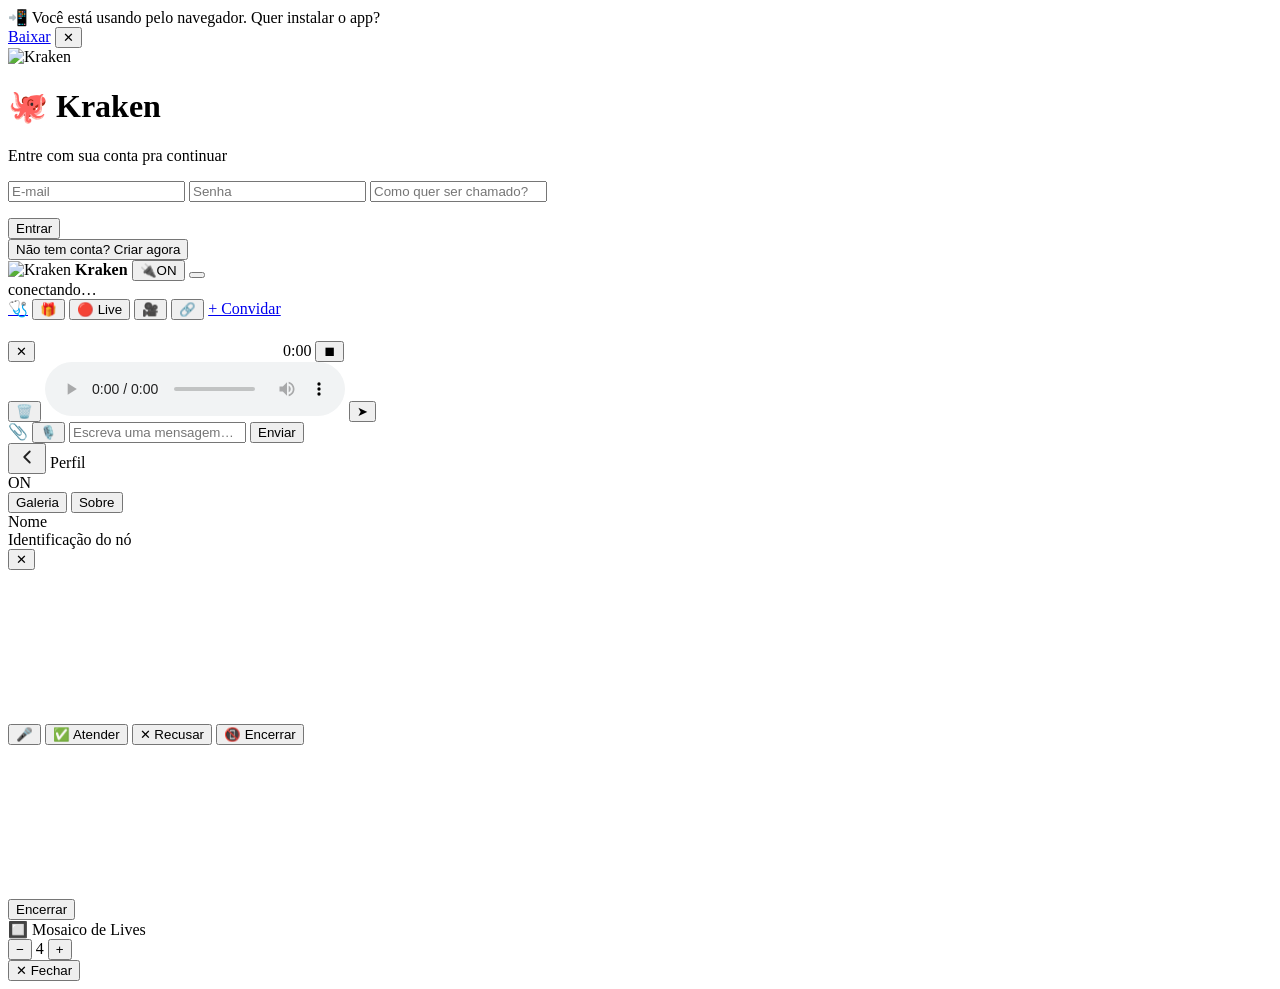
==== app/src/main/python/templates/index.html @ 21264c76 "security: restaura protecao KRAKEN_API_KEY nas rotas de escrita (tinha sumido do codigo) Avaliacao d" ====
<!doctype html>
<html lang="pt-BR">
<head>
<meta charset="utf-8">
<meta name="viewport" content="width=device-width, initial-scale=1, viewport-fit=cover">
<title>Kraken</title>
<meta name="theme-color" content="#ffffff">
<meta name="kraken-key" content="">
<link rel="manifest" href="/manifest.json">
<link rel="icon" href="/static/icons/kraken.png">
<link rel="apple-touch-icon" href="/static/icons/kraken.png">
<link rel="stylesheet" href="/static/style.css">
</head>
<body>

<div id="app-banner" class="app-banner hidden">
  <span class="app-banner-text">📲 Você está usando pelo navegador. Quer instalar o app?</span>
  <div class="app-banner-actions">
    <a id="app-banner-download" class="app-banner-btn" href="#" target="_blank" rel="noopener">Baixar</a>
    <button type="button" id="app-banner-dismiss" class="app-banner-dismiss" title="Continuar no navegador">✕</button>
  </div>
</div>

<div id="name-screen" class="screen login-screen">
  <div class="login-hero">
    <img src="/static/icons/kraken-hero.jpg" alt="Kraken">
    <div class="login-fade"></div>
  </div>
  <div class="login-content">
    <h1>🐙 <span class="login-roxo">Kraken</span></h1>
    <p class="login-tagline" id="login-tagline">Entre com sua conta pra continuar</p>

    <form id="login-form" class="login-form">
      <input type="email" id="login-email" placeholder="E-mail" autocomplete="email" required>
      <input type="password" id="login-password" placeholder="Senha" autocomplete="current-password" required>
      <input type="text" id="login-name" maxlength="24" placeholder="Como quer ser chamado?" class="hidden">
      <p class="login-error hidden" id="login-error"></p>
      <button type="submit" id="login-submit" class="login-btn">Entrar</button>
    </form>

    <button type="button" id="login-toggle-mode" class="login-toggle">Não tem conta? Criar agora</button>
  </div>
</div>

<div id="chat-screen" class="screen hidden">
  <header class="topbar">
    <div class="brand">
      <img src="/static/icons/kraken.png" width="30" height="30" alt="Kraken">
      <span class="brand-text"><b class="roxo">Kraken</b></span>
      <button type="button" id="mode-toggle" class="mode-toggle on" title="Modo online/offline">
        <span class="plug">🔌</span><span id="mode-toggle-text">ON</span>
      </button>
      <button type="button" id="btn-avatar" class="avatar-btn" title="Perfil"></button>
    </div>
    <div class="status" id="status">
      <span class="dot" id="status-dot"></span>
      <span id="status-text">conectando…</span>
    </div>
    <div class="topbar-actions">
      <a href="/debug" class="btn amarelo small" title="Diagnóstico">🩺</a>
      <button type="button" id="btn-gift" class="btn amarelo small" title="Presentear com Exaguinon (teste)" data-mode-only="on">🎁</button>
      <button type="button" id="btn-broadcast" class="btn vermelho small" title="Live" data-mode-only="on">🔴 Live</button>
      <button type="button" id="btn-call" class="btn roxo small" title="Chamada de vídeo" data-mode-only="on">🎥</button>
      <button type="button" id="btn-group-invite" class="btn amarelo small hidden" title="Convite deste grupo">🔗</button>
      <a href="/join" target="_blank" class="btn roxo small">+ Convidar</a>
    </div>
  </header>

  <nav id="tabs" class="tabs"></nav>

  <main id="messages"></main>

  <div id="record-bar" class="record-bar hidden">
    <button type="button" id="record-cancel" class="record-icon-btn" title="Cancelar">✕</button>
    <canvas id="record-wave" width="240" height="36"></canvas>
    <span id="record-timer">0:00</span>
    <button type="button" id="record-stop" class="record-icon-btn stop" title="Parar">⏹</button>
  </div>

  <div id="preview-bar" class="record-bar hidden">
    <button type="button" id="preview-cancel" class="record-icon-btn" title="Descartar">🗑️</button>
    <audio id="preview-audio" controls></audio>
    <button type="button" id="preview-send" class="record-icon-btn send" title="Enviar áudio">➤</button>
  </div>

  <form id="send-form" class="composer">
    <label class="attach-btn amarelo" for="file-input">📎</label>
    <input type="file" id="file-input" hidden>
    <button type="button" id="record-btn" class="attach-btn roxo" title="Gravar áudio">🎙️</button>
    <input type="file" id="audio-capture-input" accept="audio/*" capture hidden>
    <input type="text" id="text-input" placeholder="Escreva uma mensagem…" autocomplete="off">
    <button type="submit" class="btn verde send-btn">Enviar</button>
  </form>
</div>

<div id="modal-overlay" class="modal-overlay hidden">
  <div class="modal" id="modal-content"></div>
</div>

<div id="profile-screen" class="profile-screen hidden">
  <header class="profile-topbar">
    <button type="button" id="profile-back" class="icon-btn" title="Voltar">
      <svg width="22" height="22" viewBox="0 0 24 24" fill="none" stroke="#222" stroke-width="2" stroke-linecap="round" stroke-linejoin="round"><polyline points="15 18 9 12 15 6"></polyline></svg>
    </button>
    <span class="profile-topbar-title">Perfil</span>
  </header>

  <div class="profile-header">
    <div id="profile-avatar-big" class="avatar-big"></div>
    <div class="profile-name-row">
      <span id="profile-name" class="profile-name"></span>
      <span id="profile-mode-badge" class="profile-mode-badge on">
        <span class="dot"></span><span id="profile-mode-badge-text">ON</span>
      </span>
    </div>
    <div id="profile-stats" class="profile-stats"></div>
  </div>

  <div class="profile-tabs">
    <button type="button" class="profile-tab active" data-tab="galeria">Galeria</button>
    <button type="button" class="profile-tab" data-tab="sobre">Sobre</button>
  </div>

  <div id="profile-tab-galeria" class="profile-tab-panel">
    <div id="gallery-grid" class="gallery-grid"></div>
  </div>

  <div id="profile-tab-sobre" class="profile-tab-panel hidden">
    <div class="profile-about">
      <div class="profile-about-row"><span>Nome</span><b id="about-name"></b></div>
      <div class="profile-about-row"><span>Identificação do nó</span><b id="about-node-id" class="mono"></b></div>
    </div>
  </div>
</div>

<div id="media-viewer" class="media-viewer hidden">
  <button type="button" id="media-viewer-close" class="media-viewer-close">✕</button>
  <div id="media-viewer-content" class="media-viewer-content"></div>
</div>

<div id="call-screen" class="call-screen hidden">
  <video id="call-remote-video" class="call-remote-video" autoplay playsinline></video>
  <video id="call-local-video" class="call-local-video" autoplay playsinline muted></video>
  <div class="call-status" id="call-status-text"></div>
  <div class="call-controls">
    <button type="button" id="call-mute-btn" class="call-btn call-mute hidden" title="Mutar/desmutar microfone">🎤</button>
    <button type="button" id="call-accept-btn" class="call-btn call-accept hidden">✅ Atender</button>
    <button type="button" id="call-reject-btn" class="call-btn call-reject hidden">✕ Recusar</button>
    <button type="button" id="call-hangup-btn" class="call-btn call-hangup hidden">📵 Encerrar</button>
  </div>
</div>

<div id="live-screen" class="live-screen hidden">
  <video id="live-video" class="live-video" autoplay playsinline></video>
  <div class="live-status" id="live-status-text"></div>
  <div class="call-controls">
    <button type="button" id="live-stop-btn" class="call-btn call-hangup hidden">Encerrar</button>
  </div>
</div>

<!-- Mosaico de Lives (2026-09-07, pedido do Gilcimar) - assistir várias
     transmissões ao vivo ao mesmo tempo, tipo parede de câmeras de
     segurança. Cada quadrado é uma assinatura Janus independente. -->
<div id="mosaic-screen" class="mosaic-screen hidden">
  <div class="mosaic-header">
    <span>🔲 Mosaico de Lives</span>
    <div class="mosaic-size-picker">
      <button type="button" id="mosaic-size-minus" class="btn roxo small">−</button>
      <span id="mosaic-size-label">4</span>
      <button type="button" id="mosaic-size-plus" class="btn roxo small">+</button>
    </div>
    <button type="button" id="mosaic-close-btn" class="btn vermelho small">✕ Fechar</button>
  </div>
  <div id="mosaic-grid" class="mosaic-grid"></div>
</div>

<script src="/static/mode.js"></script>
<script src="/static/socket.io.min.js"></script>
<script src="/static/janus.js"></script>
<script src="/static/app.js"></script>
</body>
</html>
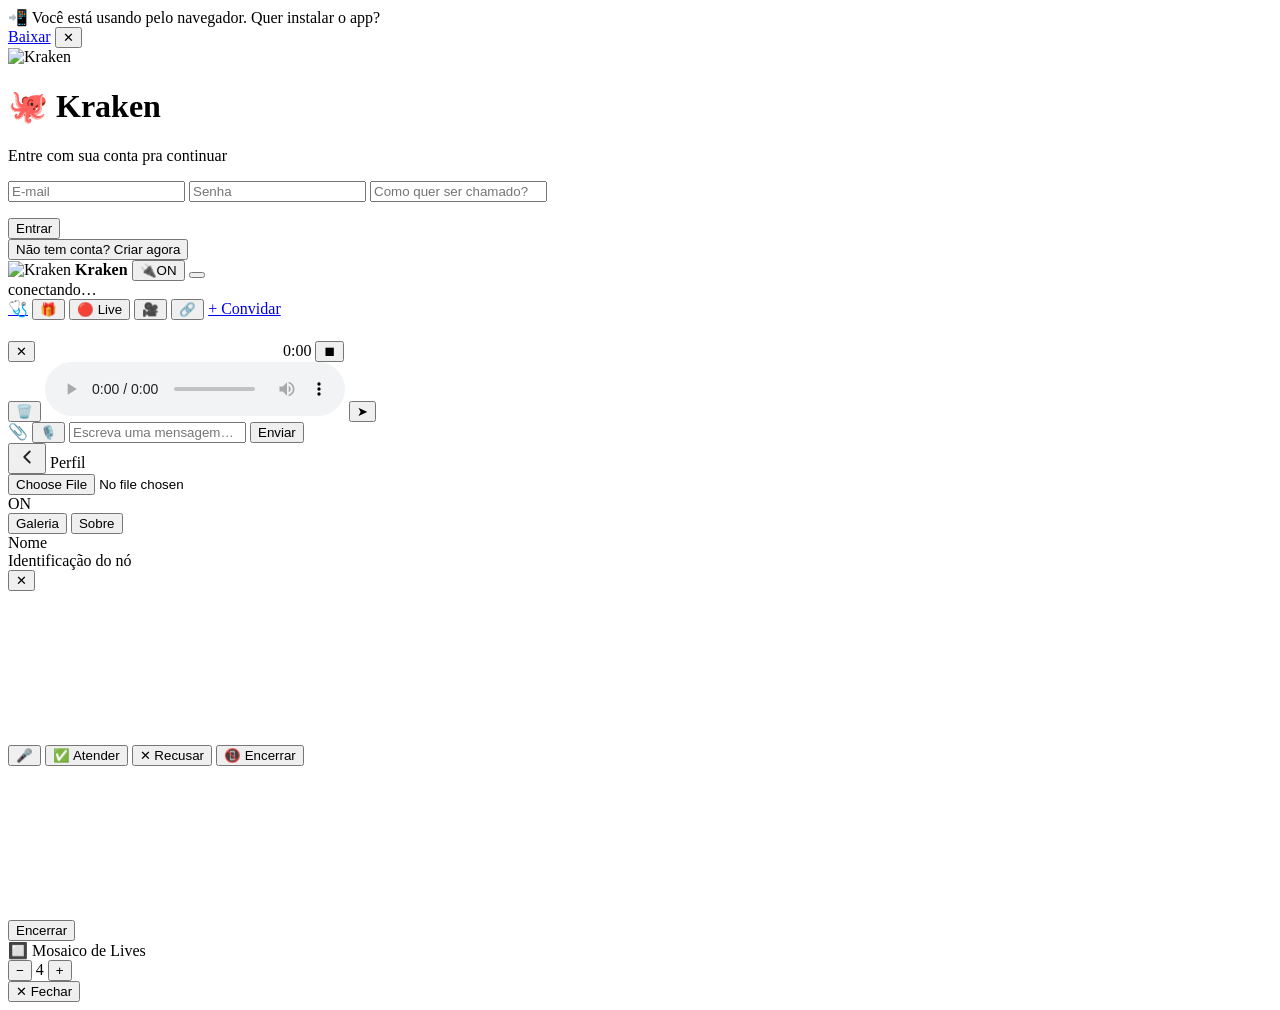
==== commit 2382b18d: "feat: checklist item 6 - perfil (nome+foto) vinculado a CONTA, nao ao aparelho Achado real testando:" ====
--- a/app/src/main/python/templates/index.html
+++ b/app/src/main/python/templates/index.html
@@ -57,7 +57,7 @@
       <span id="status-text">conectando…</span>
     </div>
     <div class="topbar-actions">
-      <a href="/debug" class="btn amarelo small" title="Diagnóstico">🩺</a>
+      <a href="/debug" id="btn-debug-link" class="btn amarelo small" title="Diagnóstico">🩺</a>
       <button type="button" id="btn-gift" class="btn amarelo small" title="Presentear com Exaguinon (teste)" data-mode-only="on">🎁</button>
       <button type="button" id="btn-broadcast" class="btn vermelho small" title="Live" data-mode-only="on">🔴 Live</button>
       <button type="button" id="btn-call" class="btn roxo small" title="Chamada de vídeo" data-mode-only="on">🎥</button>
@@ -107,6 +107,7 @@
 
   <div class="profile-header">
     <div id="profile-avatar-big" class="avatar-big"></div>
+    <input type="file" id="profile-foto-input" accept="image/png,image/jpeg,image/webp" class="hidden">
     <div class="profile-name-row">
       <span id="profile-name" class="profile-name"></span>
       <span id="profile-mode-badge" class="profile-mode-badge on">
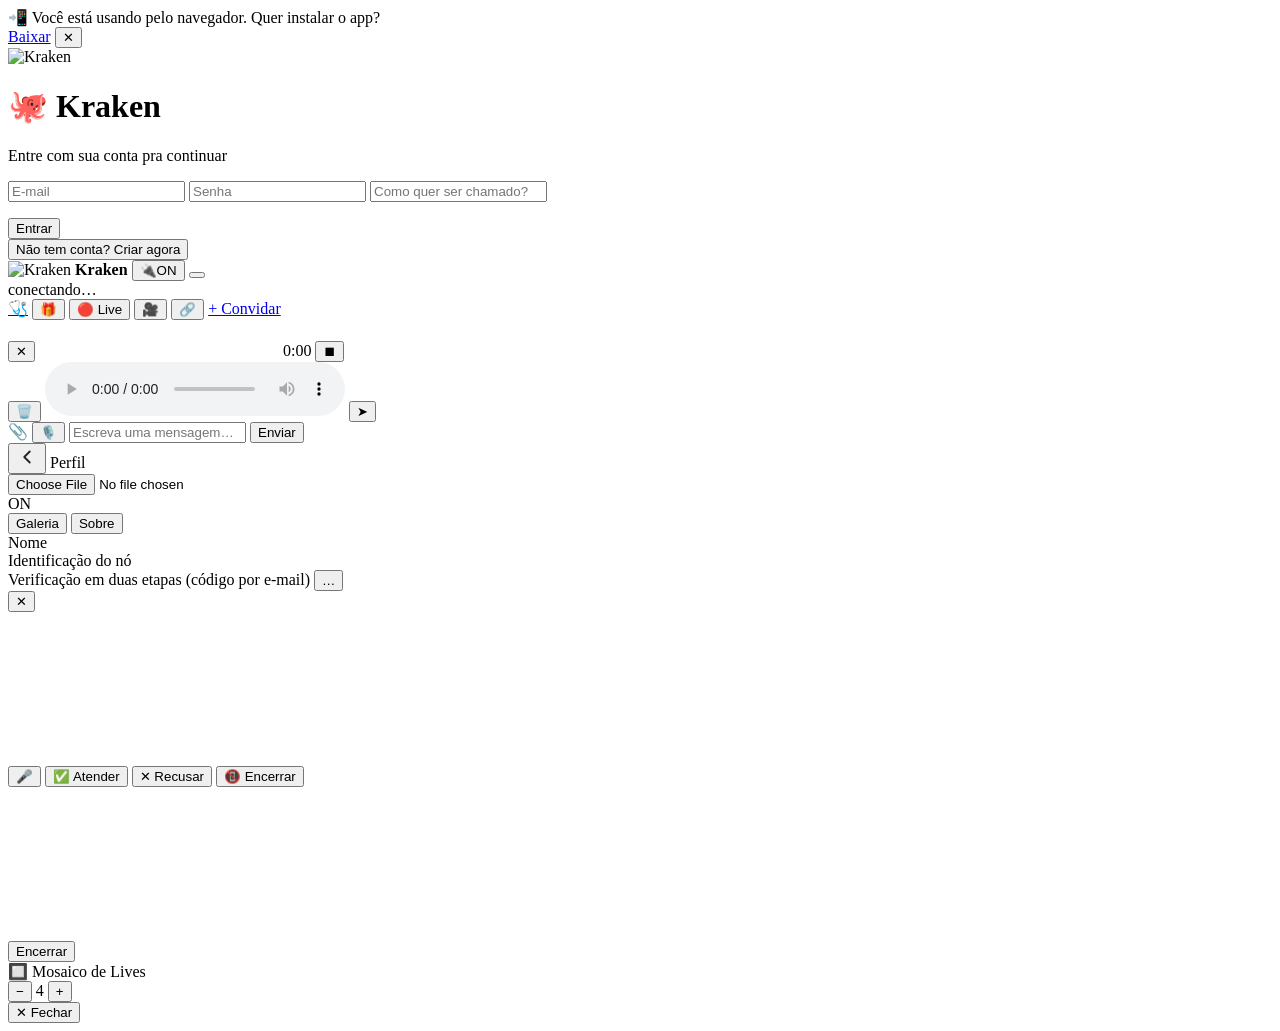
==== commit 4a0d9ef5: "feat: checklist item 8 - autenticacao de dois fatores por e-mail Ultimo item grande do checklist de " ====
--- a/app/src/main/python/templates/index.html
+++ b/app/src/main/python/templates/index.html
@@ -131,6 +131,12 @@
       <div class="profile-about-row"><span>Nome</span><b id="about-name"></b></div>
       <div class="profile-about-row"><span>Identificação do nó</span><b id="about-node-id" class="mono"></b></div>
     </div>
+    <div id="profile-2fa-section" class="profile-2fa">
+      <div class="profile-about-row">
+        <span>Verificação em duas etapas (código por e-mail)</span>
+        <button type="button" id="btn-2fa-toggle" class="btn roxo small">…</button>
+      </div>
+    </div>
   </div>
 </div>
 
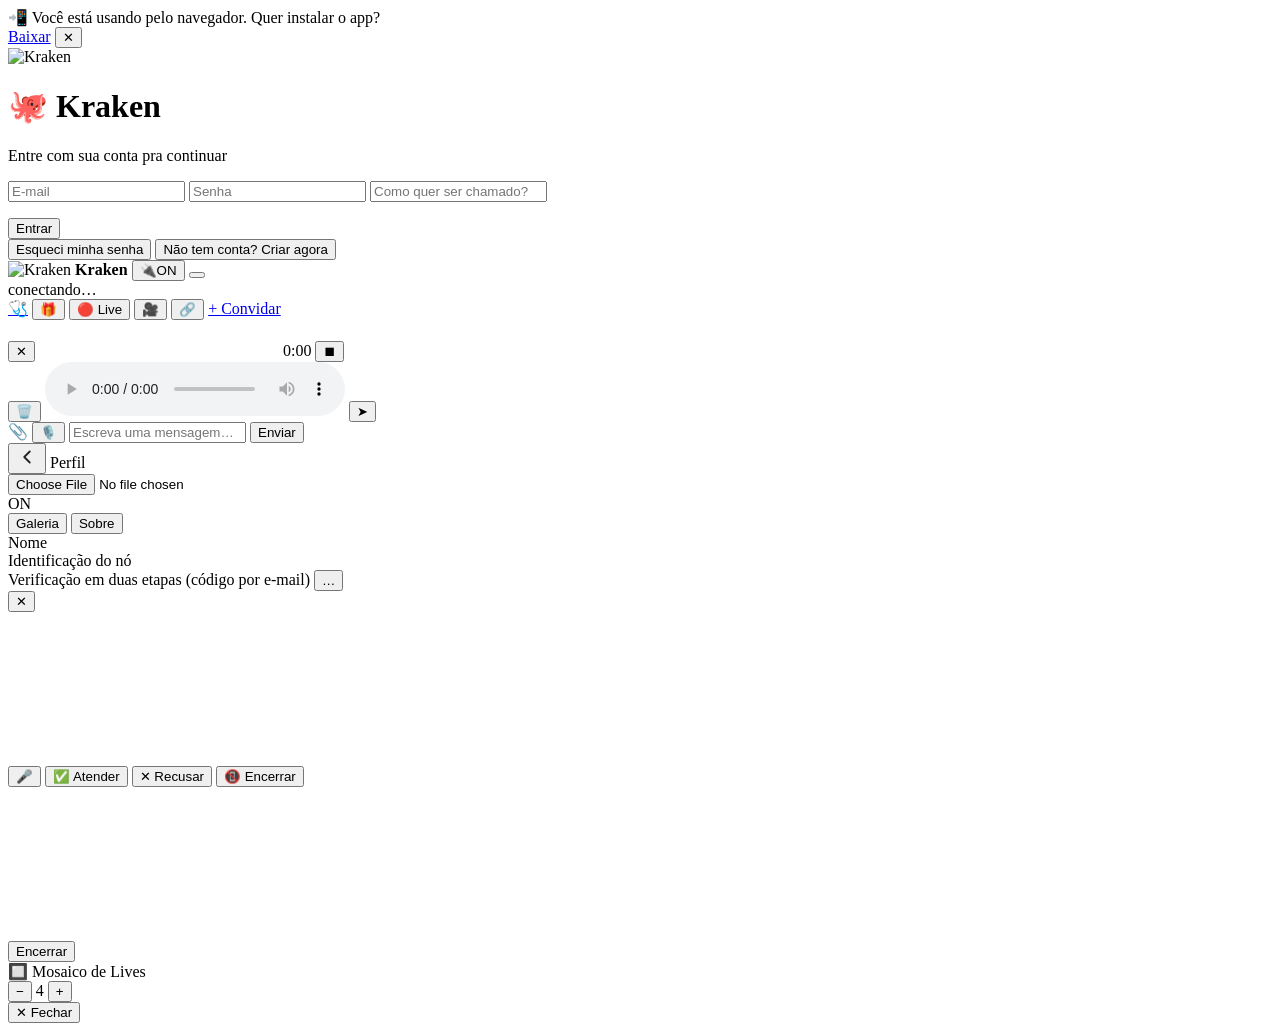
==== commit 633fbb1f: "v58: recuperacao de senha (esqueci minha senha) Achado real do Gilcimar testando a tela de criar con" ====
--- a/app/src/main/python/templates/index.html
+++ b/app/src/main/python/templates/index.html
@@ -38,6 +38,10 @@
       <button type="submit" id="login-submit" class="login-btn">Entrar</button>
     </form>
 
+    <!-- Achado real do Gilcimar (2026-09-07): não existia jeito nenhum de
+         recuperar a senha esquecida. Só aparece no modo "login" (esquecer
+         senha de uma conta que ainda nem existe não faz sentido). -->
+    <button type="button" id="login-forgot-password" class="login-toggle">Esqueci minha senha</button>
     <button type="button" id="login-toggle-mode" class="login-toggle">Não tem conta? Criar agora</button>
   </div>
 </div>
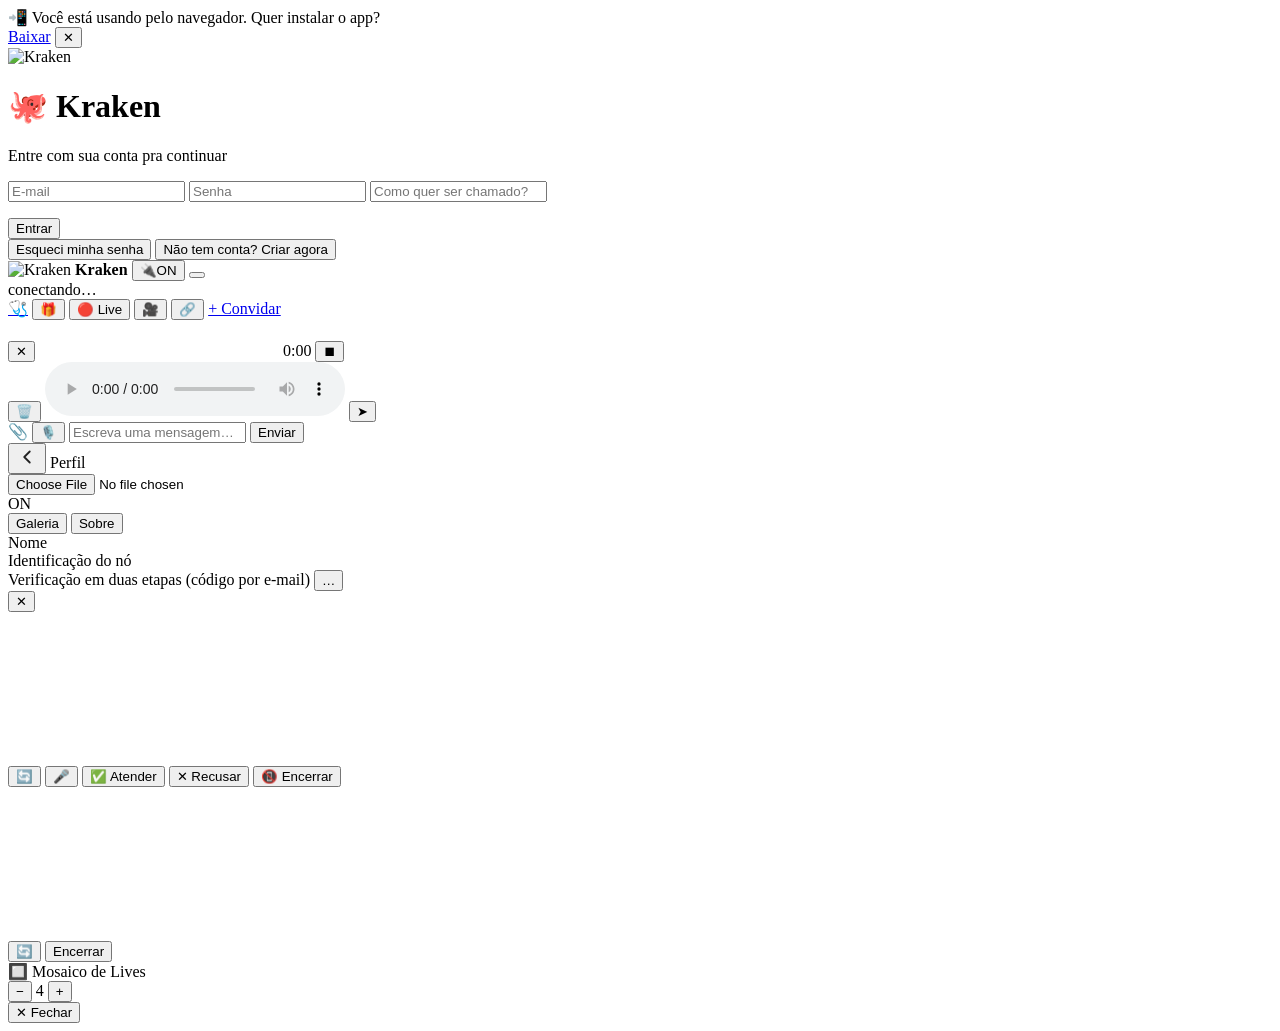
==== commit b5c94cef: "v59: trocar camera (frente/tras) na chamada e na live Achado real do Gilcimar: nem a chamada de vide" ====
--- a/app/src/main/python/templates/index.html
+++ b/app/src/main/python/templates/index.html
@@ -154,6 +154,9 @@
   <video id="call-local-video" class="call-local-video" autoplay playsinline muted></video>
   <div class="call-status" id="call-status-text"></div>
   <div class="call-controls">
+    <!-- Achado real do Gilcimar (2026-09-08): nem a chamada nem a live
+         tinham opção de trocar entre câmera frontal e traseira. -->
+    <button type="button" id="call-switch-cam-btn" class="call-btn call-switch-cam hidden" title="Trocar câmera (frente/trás)">🔄</button>
     <button type="button" id="call-mute-btn" class="call-btn call-mute hidden" title="Mutar/desmutar microfone">🎤</button>
     <button type="button" id="call-accept-btn" class="call-btn call-accept hidden">✅ Atender</button>
     <button type="button" id="call-reject-btn" class="call-btn call-reject hidden">✕ Recusar</button>
@@ -165,6 +168,9 @@
   <video id="live-video" class="live-video" autoplay playsinline></video>
   <div class="live-status" id="live-status-text"></div>
   <div class="call-controls">
+    <!-- Só aparece pra quem está TRANSMITINDO (broadcaster) - quem só está
+         assistindo (viewer) não tem câmera nenhuma pra trocar. -->
+    <button type="button" id="live-switch-cam-btn" class="call-btn call-switch-cam hidden" title="Trocar câmera (frente/trás)">🔄</button>
     <button type="button" id="live-stop-btn" class="call-btn call-hangup hidden">Encerrar</button>
   </div>
 </div>
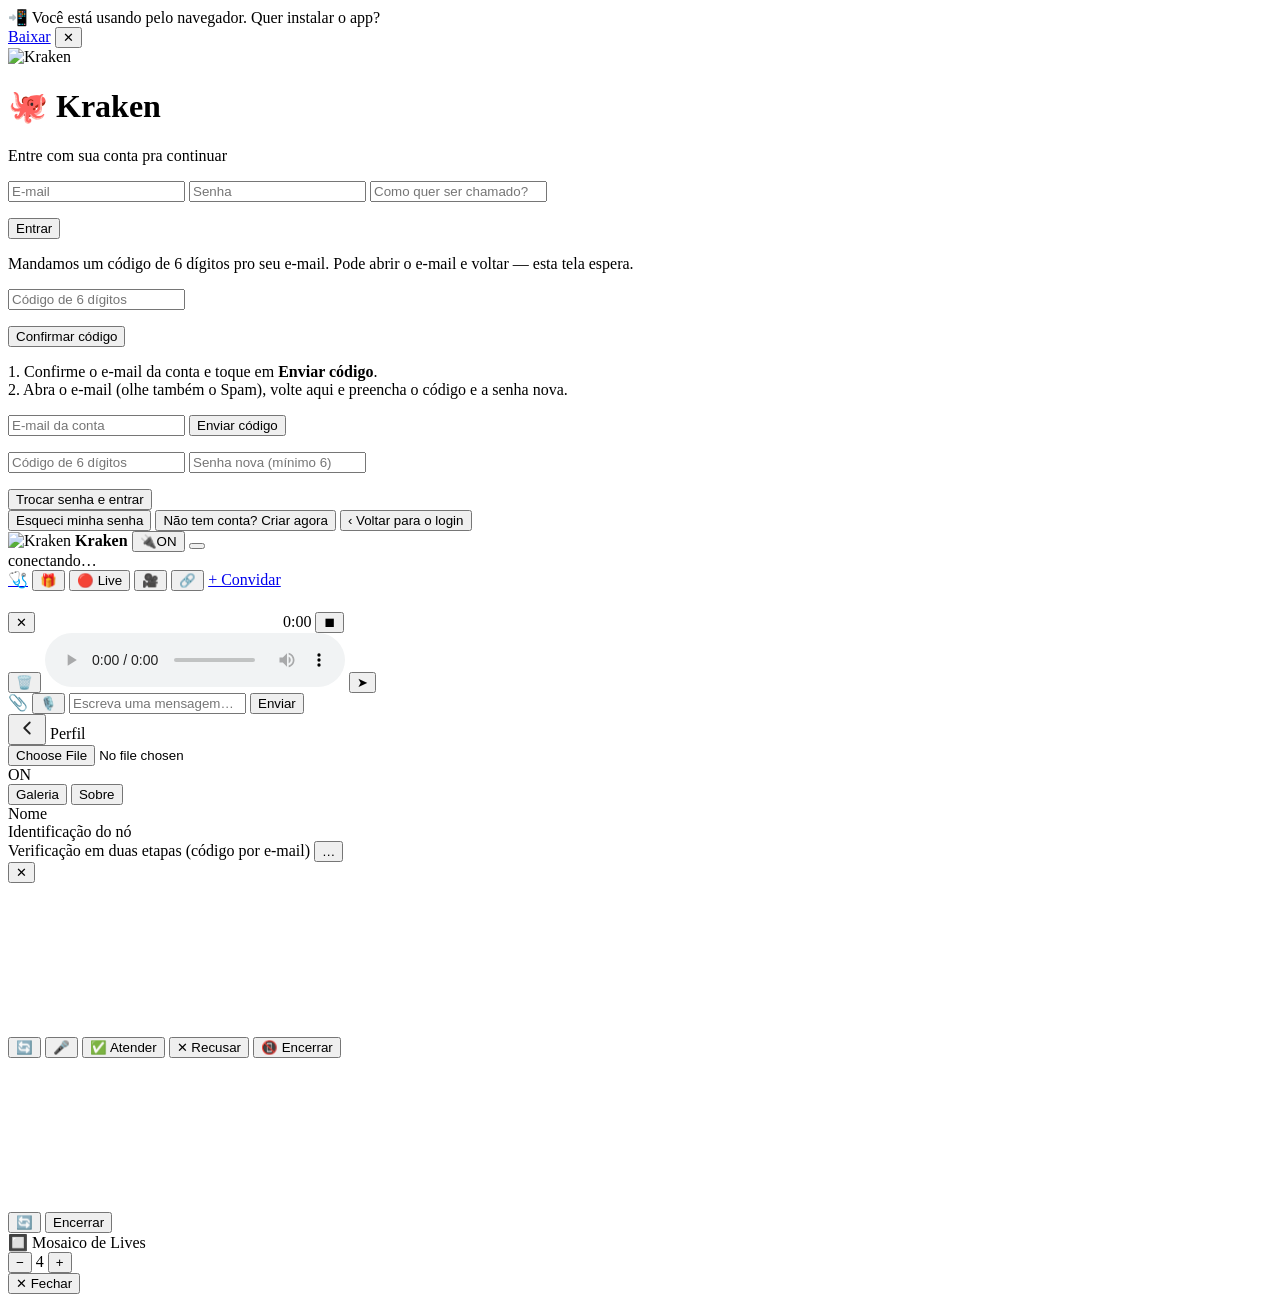
==== commit cdc01ab2: "v61: codigo do 2FA e recuperacao de senha em telas fixas (sem prompt) O codigo era pedido em prompt(" ====
--- a/app/src/main/python/templates/index.html
+++ b/app/src/main/python/templates/index.html
@@ -38,11 +38,34 @@
       <button type="submit" id="login-submit" class="login-btn">Entrar</button>
     </form>
 
+    <!-- v61 (2026-10-18, achado real do Gilcimar): código do 2FA e da
+         recuperação de senha eram pedidos em prompt() do navegador, que
+         some sozinho quando a pessoa sai da janela pra abrir o e-mail.
+         Agora são campos fixos na tela: ficam ali até terminar. -->
+    <form id="twofa-form" class="login-form hidden">
+      <p class="login-info">Mandamos um código de 6 dígitos pro seu e-mail. Pode abrir o e-mail e voltar — esta tela espera.</p>
+      <input type="text" id="twofa-code" inputmode="numeric" maxlength="6" placeholder="Código de 6 dígitos" autocomplete="one-time-code">
+      <p class="login-error hidden" id="twofa-error"></p>
+      <button type="submit" id="twofa-submit" class="login-btn">Confirmar código</button>
+    </form>
+
+    <form id="recover-form" class="login-form hidden">
+      <p class="login-info">1. Confirme o e-mail da conta e toque em <b>Enviar código</b>.<br>2. Abra o e-mail (olhe também o Spam), volte aqui e preencha o código e a senha nova.</p>
+      <input type="email" id="recover-email" placeholder="E-mail da conta" autocomplete="email">
+      <button type="button" id="recover-send" class="login-btn login-btn-sec">Enviar código</button>
+      <p class="login-info hidden" id="recover-sent"></p>
+      <input type="text" id="recover-code" inputmode="numeric" maxlength="6" placeholder="Código de 6 dígitos" autocomplete="one-time-code">
+      <input type="password" id="recover-new" placeholder="Senha nova (mínimo 6)" autocomplete="new-password">
+      <p class="login-error hidden" id="recover-error"></p>
+      <button type="submit" id="recover-submit" class="login-btn">Trocar senha e entrar</button>
+    </form>
+
     <!-- Achado real do Gilcimar (2026-09-07): não existia jeito nenhum de
          recuperar a senha esquecida. Só aparece no modo "login" (esquecer
          senha de uma conta que ainda nem existe não faz sentido). -->
     <button type="button" id="login-forgot-password" class="login-toggle">Esqueci minha senha</button>
     <button type="button" id="login-toggle-mode" class="login-toggle">Não tem conta? Criar agora</button>
+    <button type="button" id="login-back" class="login-toggle hidden">‹ Voltar para o login</button>
   </div>
 </div>
 
@@ -150,7 +173,7 @@
 </div>
 
 <div id="call-screen" class="call-screen hidden">
-  <video id="call-remote-video" class="call-remote-video" autoplay playsinline></video>
+  <video id="call-remote-video" class="call-remote-video esperando" autoplay playsinline></video>
   <video id="call-local-video" class="call-local-video" autoplay playsinline muted></video>
   <div class="call-status" id="call-status-text"></div>
   <div class="call-controls">
